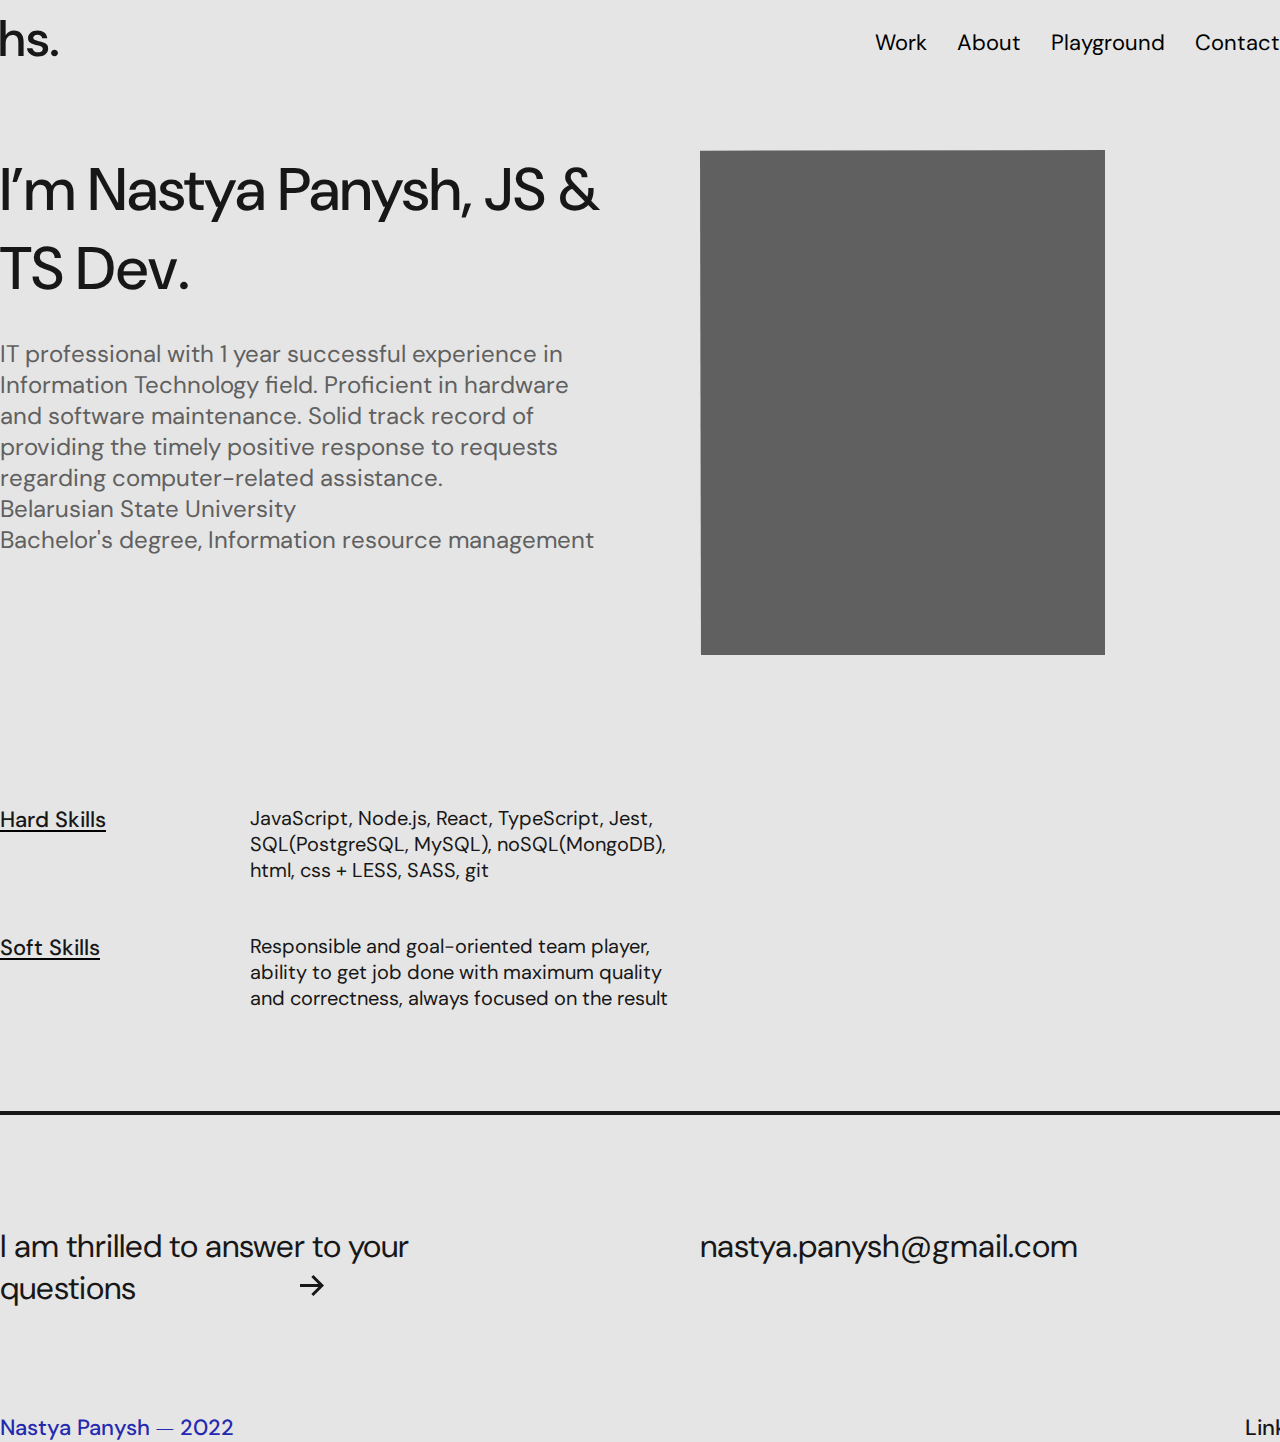
==== html/about.html @ 29eba11f "add index.html" ====
<!DOCTYPE html>
<html lang="en">

<head>
    <meta charset="UTF-8">
    <meta http-equiv="X-UA-Compatible" content="IE=edge">
    <meta name="viewport" content="width=device-width, initial-scale=1.0">
    <title>Document</title>
    <link rel="preconnect" href="https://fonts.googleapis.com">
    <link rel="preconnect" href="https://fonts.gstatic.com" crossorigin>
    <link href="https://fonts.googleapis.com/css2?family=DM+Sans:wght@400;500&display=swap" rel="stylesheet">
    <link rel="stylesheet" href="../css/about.css">
</head>

<body>
    <header>
        <div class="img-logo"> </div>
        <nav>
            <p>Work</p>
            <p>About</p>
            <p>Playground</p>
            <p>Contact</p>
        </nav>
    </header>
    <main>
        <section class="main">
            <div class="main-left-side">
                <div>
                    <h1>I’m Nastya Panysh, JS & TS Dev.</h1>
                    <p>IT professional with 1 year successful experience in Information Technology field. Proficient in
                        hardware and software maintenance. Solid track record of providing the timely positive response
                        to requests regarding computer-related assistance.<br>Belarusian State University<br>Bachelor's
                        degree, Information resource management
                    </p>
                </div>
                <div class="project-img"></div>
            </div>

        </section>






        <section class="skills">
            <div class="hard-skills">
                <h2>Hard Skills</h2>
                <p>JavaScript, Node.js, React, TypeScript, Jest, SQL(PostgreSQL, MySQL), noSQL(MongoDB), html, css +
                    LESS, SASS, git
                </p>
            </div>

            <div class="soft-skills">
                <h2>Soft Skills</h2>
                <p>Responsible and goal-oriented team player, ability to get job done with maximum quality and
                    correctness, always focused on the result
                </p>
            </div>
            <div class="hr-1"></div>
        </section>

        <section>
            <div class="email">
                <div class="email-left">
                    <h2>I am thrilled to answer to your questions </h2>
                    <div class="arrow"></div>
                </div>
                <h2>nastya.panysh@gmail.com</h2>
            </div>
        </section>
    </main>

       <footer>
        <div class="my-name">
            <p>Nastya Panysh ⏤ 2022</p>
        </div>
        <div>
            <p>Linkedin</p>
            <p>TG</p>
        </div>
    </footer>

</body>

</html>
---- css/about.css ----
* {
    margin: 0;
    padding: 0;
    font: 400 22px 'DM Sans';
    font-style: normal;
}

body {
    margin: auto;
    width:  1390px;
    background: #E5E5E5;
    position: relative;
}

.img-logo {
    background-image: url(../img/hs..svg);
    width: 64px;
    height: 45px;
    background-repeat: no-repeat;

}

header {
    display: flex;
    justify-content: space-between;
    align-items: center;
    padding-top: 20px;
    top: 0;
    left: 0;
    width: 100%;
    position: fixed;
    background-color: #E5E5E5;
}

header nav {
    display: flex;
}

header nav p:not(:last-child) {
    margin-right: 30px;
}

.main {
    display: flex;
    justify-content: space-between;
    margin-top: 150px;

}

.main-left-side {
    display: flex;
}

.main-left-side h1 {
    font: 500 60px 'DM Sans';
    color: #181717;
    width: 600px;
}

.main-left-side p {
    font-size: 24px;
    color: #606060;
    width: 600px;
    margin: 30px 100px 0 0 ;
}

.project-img {
    background-image: url(../img/Thumbnail.svg);
    width: 405px;
    height: 505px;
    background-repeat: no-repeat;
}

.skills {
    position: relative;
    margin-top: 150px;

}

.hard-skills,
.soft-skills{
    display: flex;
    flex-direction: row;
    justify-content: space-between;
    margin-bottom: 50px;
    width: 700px;
}

.hard-skills h2{
    font: 500 22px 'DM Sans';
    color: #181717;
    border-bottom: 2px solid black;
    height: 25px;
}

.hard-skills p{
    font: 400 20px 'DM Sans';
    color: #181717;
    width: 450px;
}

.soft-skills h2{
    font: 500 22px 'DM Sans';
    color: #181717;
    border-bottom: 2px solid black;
    height: 25px;
}

.soft-skills p{
    font: 400 20px 'DM Sans';
    color: #181717;
    width: 450px;
}

.hr-1 {
    margin-top: 100px;
    margin-bottom: 110px;
    border: 2px solid #181717;
}


.email{
    display: flex;
    flex-direction: row;
    justify-content: space-between;
    margin-bottom: 50px;
    width: 1200px;
}

.arrow {
    background-image: url(../img/↓\ \(1\).svg);
    background-repeat: no-repeat;
    width: 33px;
    height: 38px;
margin-top: 50px;
margin-left: -200px;
}

.email-left{
    display: flex;
    flex-direction: row;
    justify-content: space-between;
}

.email-left h2,
.email h2 {
font-size: 32px;
color: #181717;
width: 500px;
}

footer {
    display: flex;
    justify-content: space-between;
    align-items: center;
    margin-top: 100px;
}

footer div {
    display: flex;
}

.my-name p {
    font: 500 22px 'DM Sans';
    color: #2429AF;

}

footer div p{
    font: 500 22px 'DM Sans';
    color: #181717;
}

footer div p:not(:last-child) {
    margin-right: 30px;
}
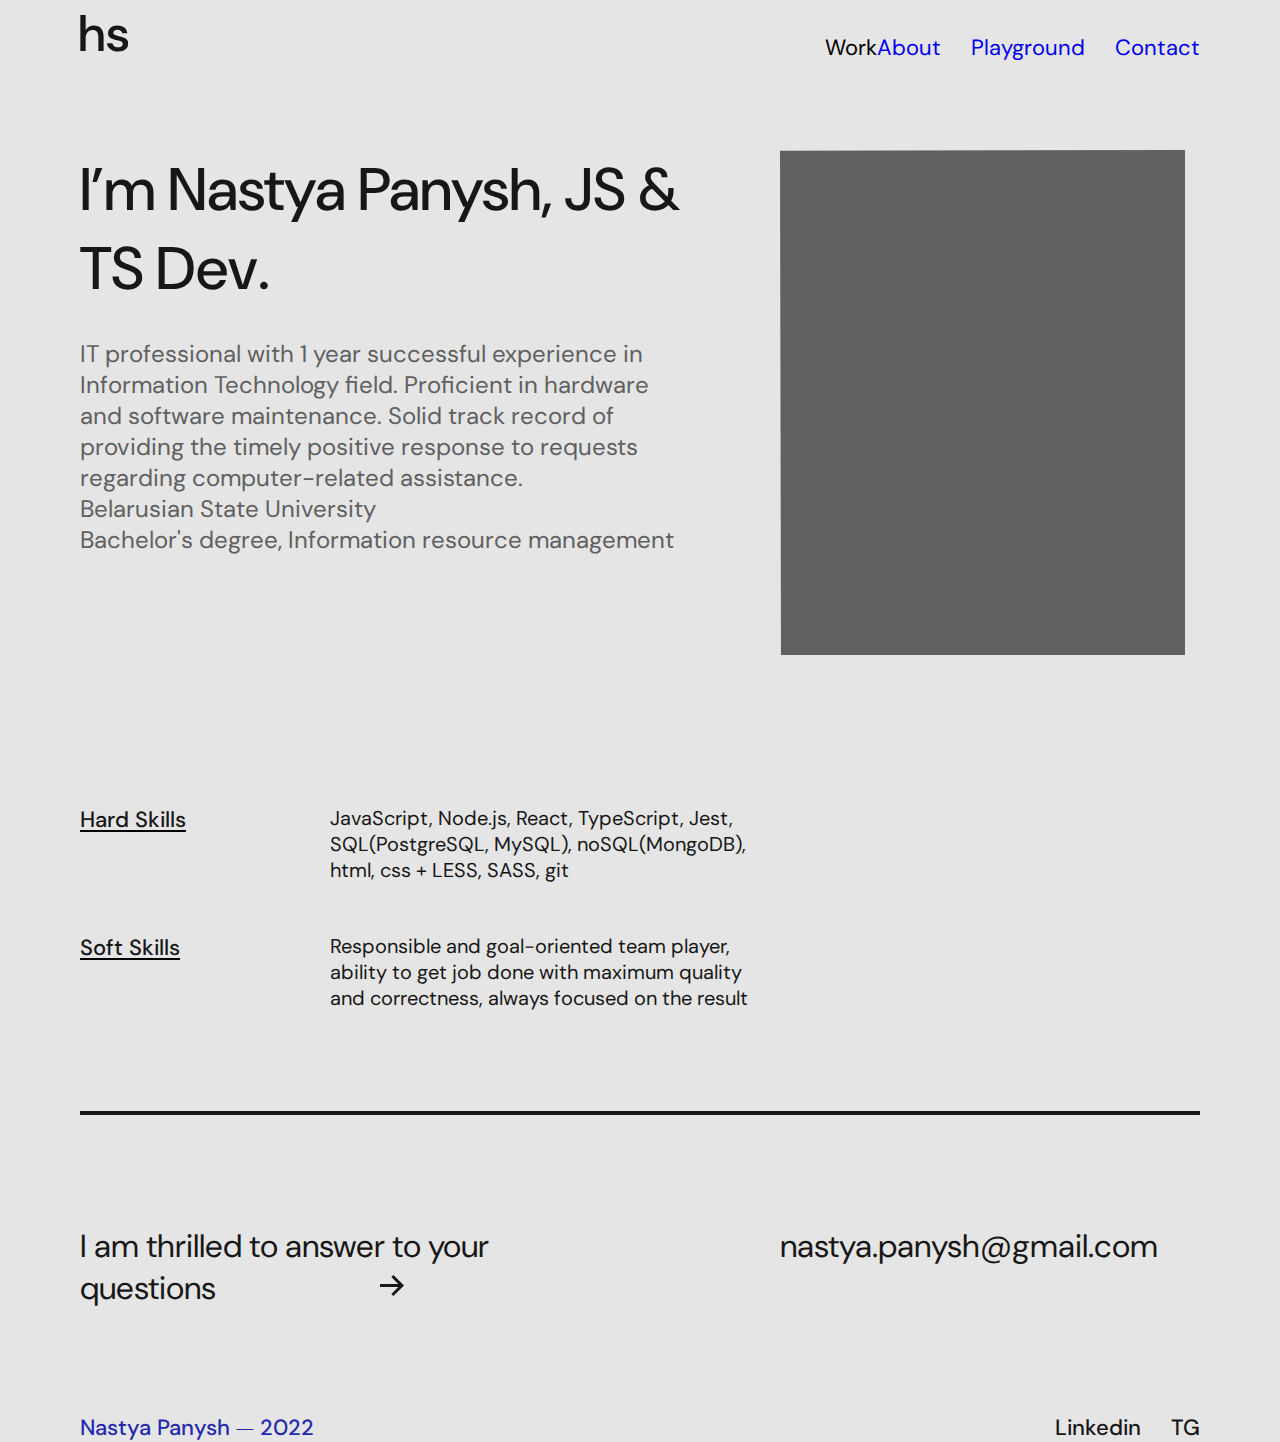
==== commit d0d449cd: "add index.html" ====
--- a/html/about.html
+++ b/html/about.html
@@ -14,14 +14,24 @@
 
 <body>
     <header>
-        <div class="img-logo"> </div>
+        <a href="./index.html">
+            <div class="img-logo"></div>
+        </a>
         <nav>
+            <a href="./index.html"></a>
             <p>Work</p>
-            <p>About</p>
-            <p>Playground</p>
-            <p>Contact</p>
+            <a href="./about.html">
+                <p>About</p>
+            </a>
+            <a href="https://github.com/AnastasiaPanysh">
+                <p>Playground</p>
+            </a>
+            <a href="./contact.html">
+                <p>Contact</p>
+            </a>
         </nav>
     </header>
+
     <main>
         <section class="main">
             <div class="main-left-side">
@@ -71,7 +81,7 @@
         </section>
     </main>
 
-       <footer>
+    <footer>
         <div class="my-name">
             <p>Nastya Panysh ⏤ 2022</p>
         </div>
--- a/css/about.css
+++ b/css/about.css
@@ -3,40 +3,43 @@
     padding: 0;
     font: 400 22px 'DM Sans';
     font-style: normal;
+
 }
 
 body {
     margin: auto;
-    width:  1390px;
-    background: #E5E5E5;
-    position: relative;
+    width: 1120px;
+    background-color: #E5E5E5;
+}
+a{
+    text-decoration: none;
 }
 
 .img-logo {
     background-image: url(../img/hs..svg);
-    width: 64px;
-    height: 45px;
+    width: 48px;
+    height: 64px;
     background-repeat: no-repeat;
-
-}
-
-header {
-    display: flex;
-    justify-content: space-between;
-    align-items: center;
-    padding-top: 20px;
-    top: 0;
-    left: 0;
-    width: 100%;
-    position: fixed;
-    background-color: #E5E5E5;
 }
 
 header nav {
     display: flex;
 }
 
-header nav p:not(:last-child) {
+header {
+    display: flex;
+    justify-content: space-between;
+    position: fixed;
+    width: 100%;
+    top: 0;
+    width: 1120px;
+    background-color: #E5E5E5;
+    padding: 15px 0;
+    z-index: 1;
+    align-items: center;
+}
+
+header nav a:not(:last-child) {
     margin-right: 30px;
 }
 
@@ -61,7 +64,7 @@
     font-size: 24px;
     color: #606060;
     width: 600px;
-    margin: 30px 100px 0 0 ;
+    margin: 30px 100px 0 0;
 }
 
 .project-img {
@@ -78,7 +81,7 @@
 }
 
 .hard-skills,
-.soft-skills{
+.soft-skills {
     display: flex;
     flex-direction: row;
     justify-content: space-between;
@@ -86,27 +89,27 @@
     width: 700px;
 }
 
-.hard-skills h2{
+.hard-skills h2 {
     font: 500 22px 'DM Sans';
     color: #181717;
     border-bottom: 2px solid black;
     height: 25px;
 }
 
-.hard-skills p{
+.hard-skills p {
     font: 400 20px 'DM Sans';
     color: #181717;
     width: 450px;
 }
 
-.soft-skills h2{
+.soft-skills h2 {
     font: 500 22px 'DM Sans';
     color: #181717;
     border-bottom: 2px solid black;
     height: 25px;
 }
 
-.soft-skills p{
+.soft-skills p {
     font: 400 20px 'DM Sans';
     color: #181717;
     width: 450px;
@@ -119,7 +122,7 @@
 }
 
 
-.email{
+.email {
     display: flex;
     flex-direction: row;
     justify-content: space-between;
@@ -132,11 +135,11 @@
     background-repeat: no-repeat;
     width: 33px;
     height: 38px;
-margin-top: 50px;
-margin-left: -200px;
+    margin-top: 50px;
+    margin-left: -200px;
 }
 
-.email-left{
+.email-left {
     display: flex;
     flex-direction: row;
     justify-content: space-between;
@@ -144,9 +147,9 @@
 
 .email-left h2,
 .email h2 {
-font-size: 32px;
-color: #181717;
-width: 500px;
+    font-size: 32px;
+    color: #181717;
+    width: 500px;
 }
 
 footer {
@@ -166,7 +169,7 @@
 
 }
 
-footer div p{
+footer div p {
     font: 500 22px 'DM Sans';
     color: #181717;
 }
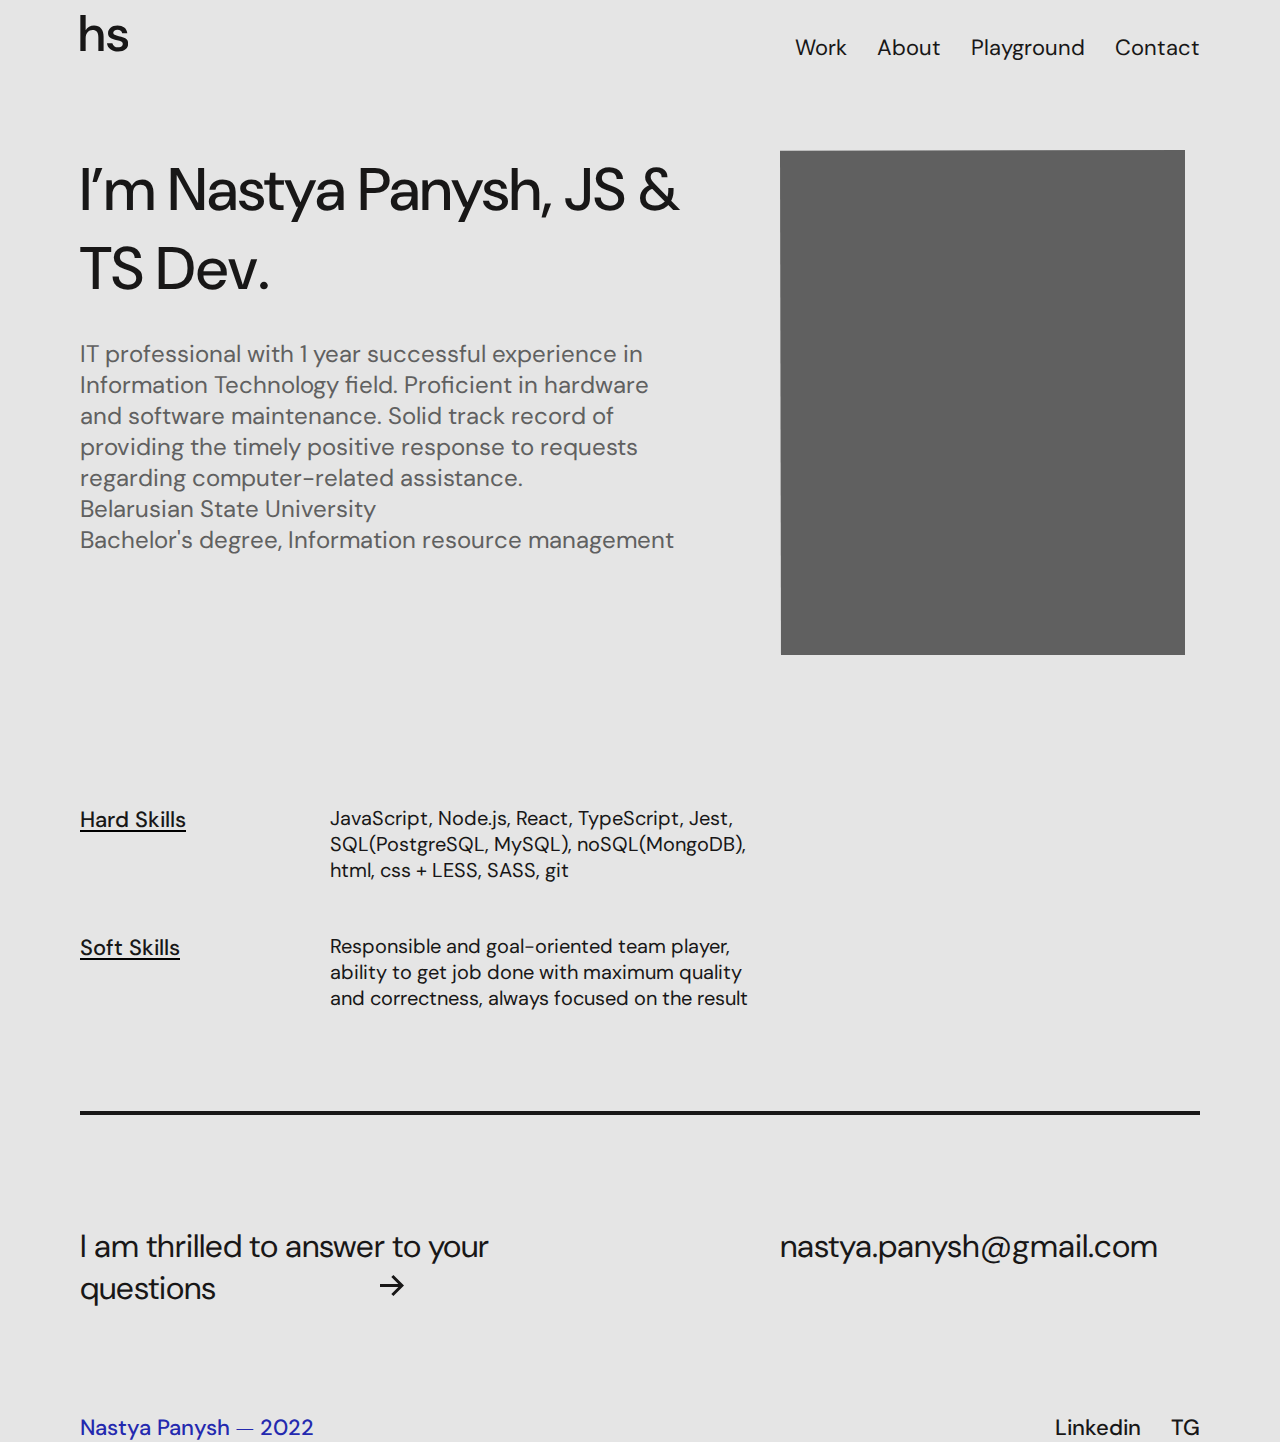
==== commit ae1302c0: "add index.html" ====
--- a/html/about.html
+++ b/html/about.html
@@ -18,8 +18,9 @@
             <div class="img-logo"></div>
         </a>
         <nav>
-            <a href="./index.html"></a>
-            <p>Work</p>
+            <a href="./index.html">
+                <p>Work</p>
+            </a>
             <a href="./about.html">
                 <p>About</p>
             </a>
--- a/css/about.css
+++ b/css/about.css
@@ -13,6 +13,7 @@
 }
 a{
     text-decoration: none;
+    color: #181717;
 }
 
 .img-logo {
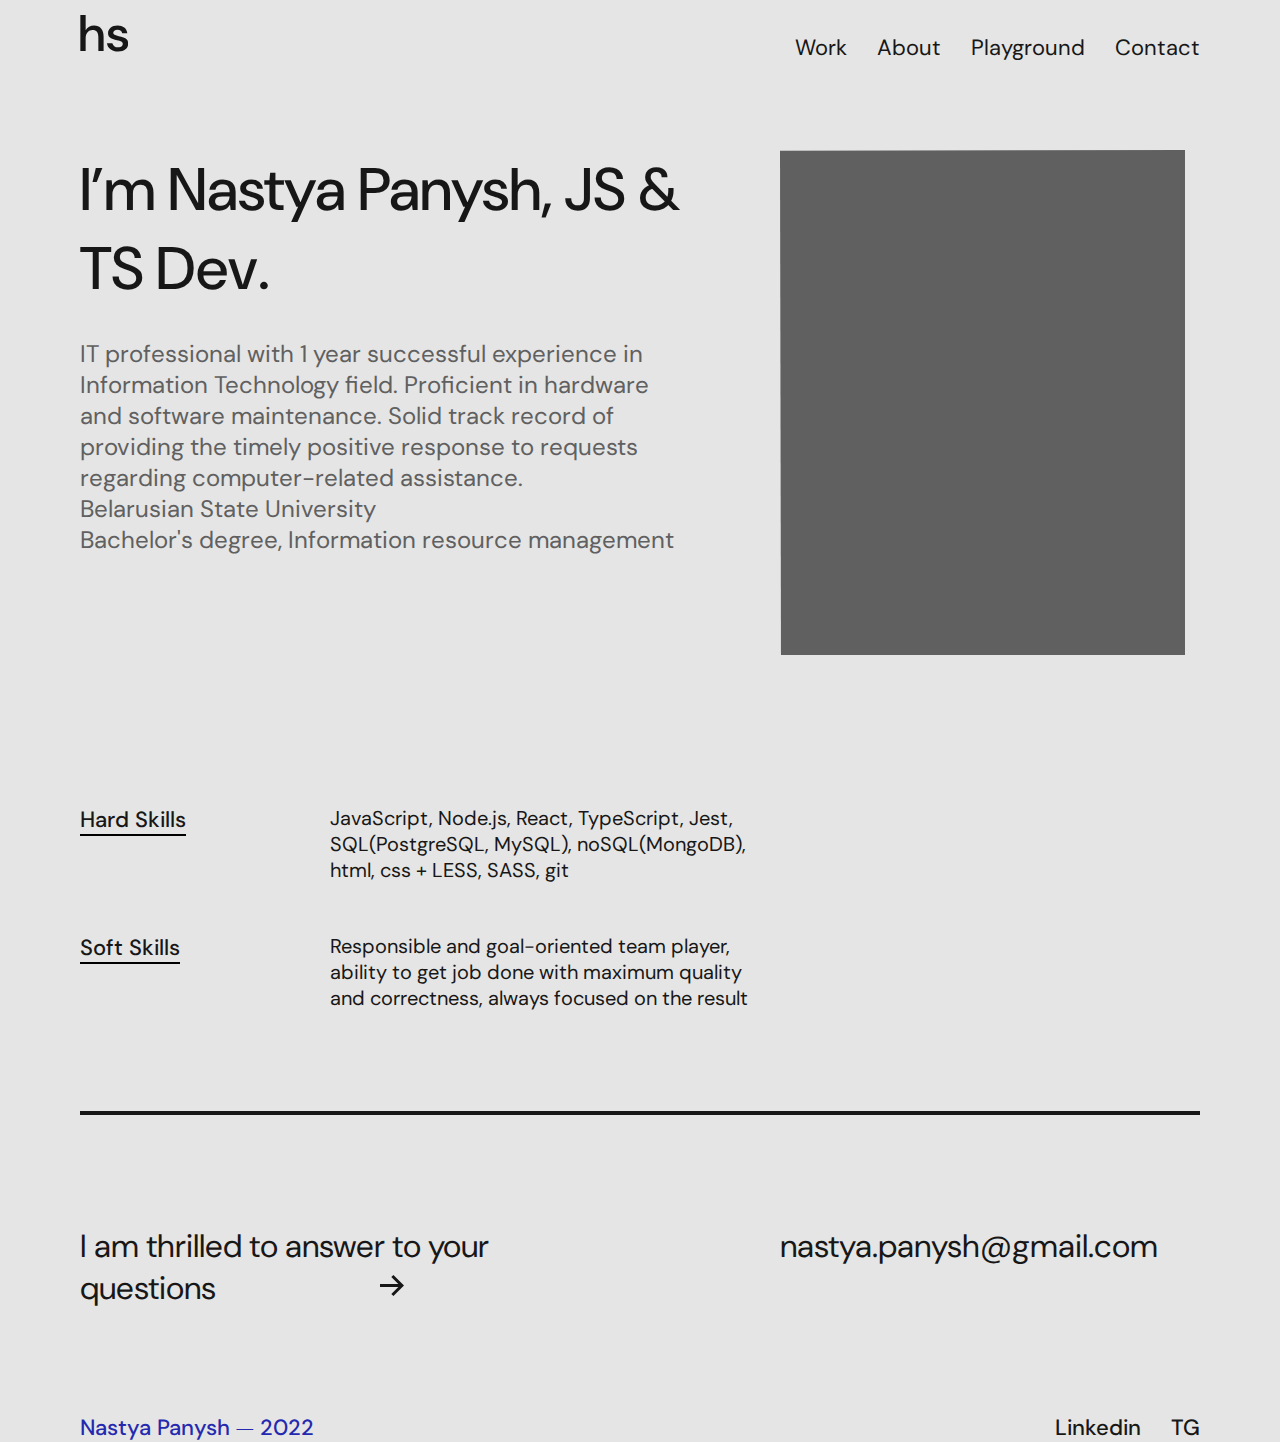
==== commit d2581687: "add index.html" ====
--- a/html/about.html
+++ b/html/about.html
@@ -56,14 +56,14 @@
 
         <section class="skills">
             <div class="hard-skills">
-                <h2>Hard Skills</h2>
+                <h2><a href="">Hard Skills</a></h2>
                 <p>JavaScript, Node.js, React, TypeScript, Jest, SQL(PostgreSQL, MySQL), noSQL(MongoDB), html, css +
                     LESS, SASS, git
                 </p>
             </div>
 
             <div class="soft-skills">
-                <h2>Soft Skills</h2>
+                <h2><a href="">Soft Skills</a></h2>
                 <p>Responsible and goal-oriented team player, ability to get job done with maximum quality and
                     correctness, always focused on the result
                 </p>
--- a/css/about.css
+++ b/css/about.css
@@ -90,7 +90,7 @@
     width: 700px;
 }
 
-.hard-skills h2 {
+.hard-skills a {
     font: 500 22px 'DM Sans';
     color: #181717;
     border-bottom: 2px solid black;
@@ -103,7 +103,7 @@
     width: 450px;
 }
 
-.soft-skills h2 {
+.soft-skills a {
     font: 500 22px 'DM Sans';
     color: #181717;
     border-bottom: 2px solid black;
@@ -158,6 +158,7 @@
     justify-content: space-between;
     align-items: center;
     margin-top: 100px;
+    
 }
 
 footer div {
@@ -177,4 +178,52 @@
 
 footer div p:not(:last-child) {
     margin-right: 30px;
-}+}
+
+@media screen and (max-width: 600px) {
+    * {
+        font: 400 18px 'DM Sans';
+    }
+
+    body {
+        margin: 0 15px;
+    }
+
+    .main {
+        flex-direction: column;
+    }
+
+    .hard-skills,
+    .soft-skills{
+        flex-direction: column;
+        height: auto;
+    }
+
+    .main-left-side {
+        display: block;
+        height: auto;
+    }
+
+    .main-left-side h1,
+    .main-left-side p {
+        text-align: center;
+        width: auto;
+    }
+
+    .hard-skills h2,
+    .hard-skills p
+    {
+        text-align: center;
+        width: auto;
+        height: auto;
+    }
+
+    .project-img {
+        display: none;
+    }
+
+    header,
+    footer {
+        width: 600px;
+    }
+} 